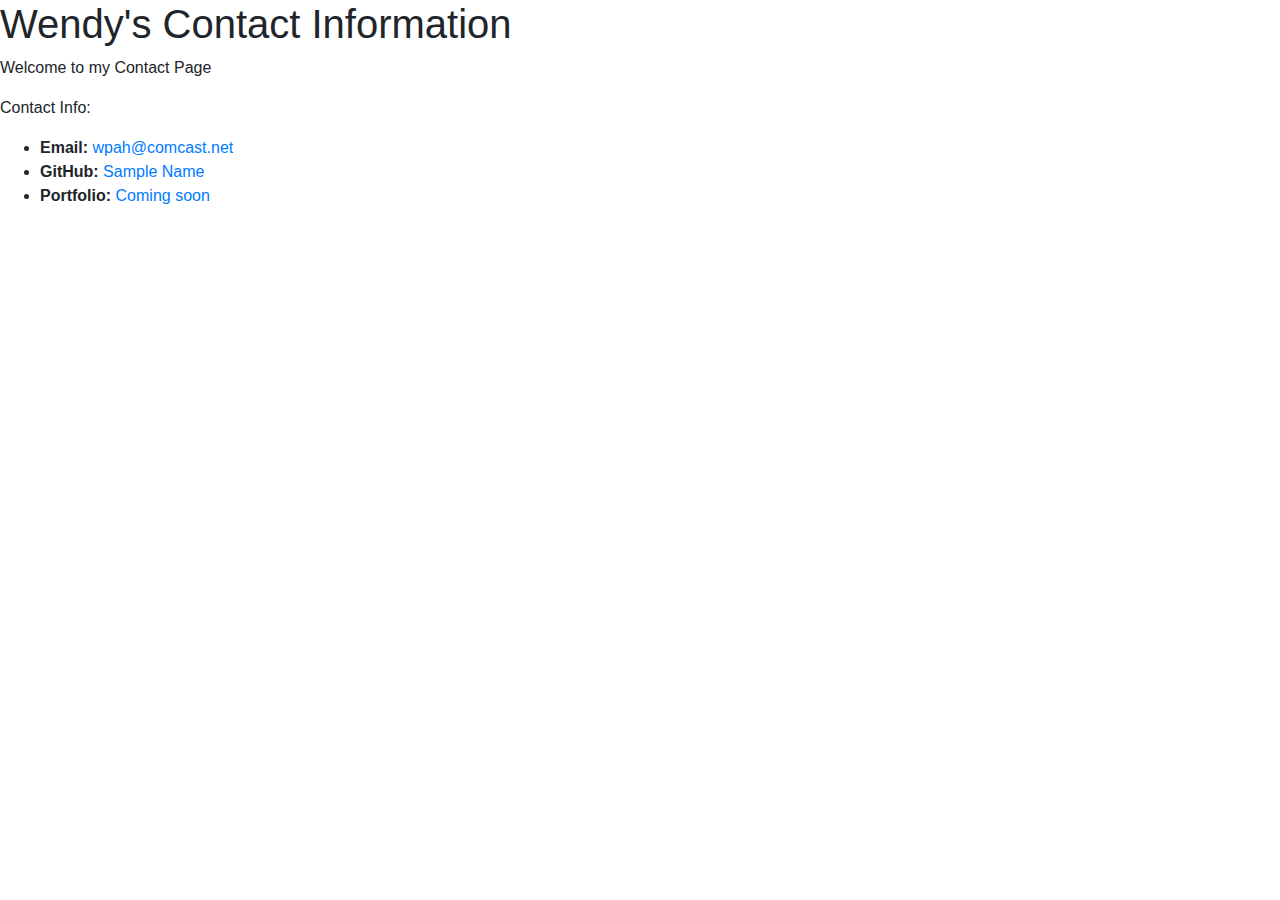
==== Contact.html @ cbf0e55d "first attempt" ====
<!DOCTYPE html>
<html lang="en-us">
    <head>
        <meta charset="UTF-8">
        <meta name="viewport" content="width=device-width, initial-scale=1.0">

        <title>My Contact Page</title>
        <link rel="stylesheet" href="https://stackpath.bootstrapcdn.com/bootstrap/4.3.1/css/bootstrap.min.css" integrity="sha384-ggOyR0iXCbMQv3Xipma34MD+dH/1fQ784/j6cY/iJTQUOhcWr7x9JvoRxT2MZw1T" crossorigin="anonymous">
    </head>

    <body>
        <h1>Wendy's Contact Information</h1>
        <p class ="p-welcome">Welcome to my Contact Page </p>
     

        <section>
            <p id="Contact"> Contact Info:</p>
            <ul>
                    <!-- if the 'a' tag's href is empty it is a holding place for a link, wpah acts like text -->
            <li><strong>Email:</strong> <a href="#">wpah@comcast.net</a></li>
            <li><strong>GitHub:</strong> <a href="">Sample Name</a></li> 
            <li><strong>Portfolio:</strong> <a href ="">Coming soon</a></li>
            </ul>
            <a href="C:\Users\wpah\Homework2\Portfolio.html"></a> 
        </section>
    </body>
</html>
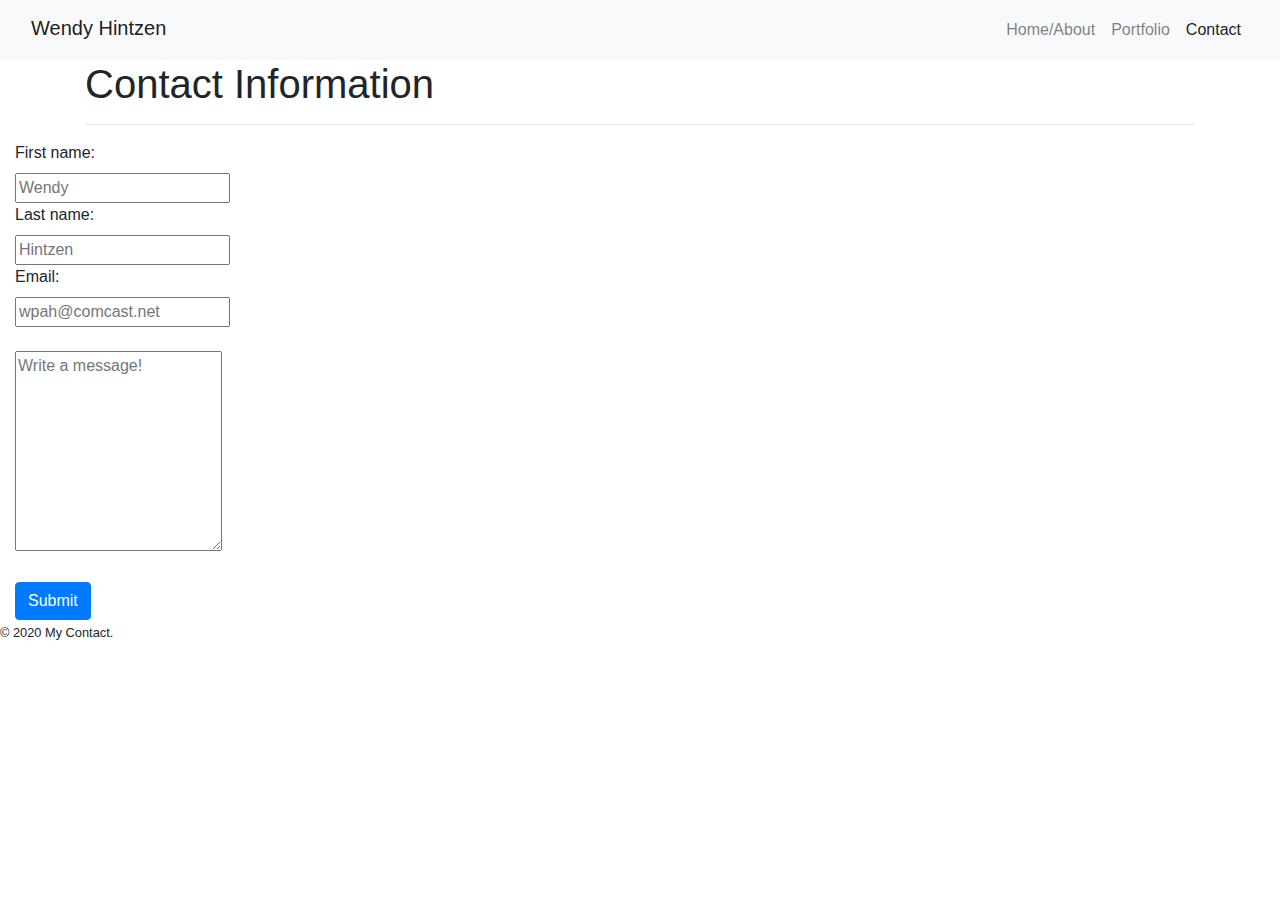
==== commit d3214e8c: "Updating the final version of Homework2" ====
--- a/Contact.html
+++ b/Contact.html
@@ -6,22 +6,79 @@
 
         <title>My Contact Page</title>
         <link rel="stylesheet" href="https://stackpath.bootstrapcdn.com/bootstrap/4.3.1/css/bootstrap.min.css" integrity="sha384-ggOyR0iXCbMQv3Xipma34MD+dH/1fQ784/j6cY/iJTQUOhcWr7x9JvoRxT2MZw1T" crossorigin="anonymous">
+        <link rel="stylesheet" href="https://cdnjs.cloudflare.com/ajax/libs/font-awesome/4.7.0/css/font-awesome.min.css">
+        <link rel="stylesheet" href="./assets/css/contactstyle.css">
     </head>
 
+   <!-- Body Section  -->
     <body>
-        <h1>Wendy's Contact Information</h1>
-        <p class ="p-welcome">Welcome to my Contact Page </p>
-     
+        <nav class="navbar navbar-expand-lg navbar-light bg-light">
+            <div class="container-fluid">
+               <span class="navbar-brand mb-1 h1">Wendy Hintzen</span>               
+                <button class="navbar-toggler" type="button" data-toggle="collapse" data-target="#navbarResponsive">
+                <span class="navbar-toggler-icon"></span>
+                </button>
+                <div class="collapse navbar-collapse" id="navbarResponsive">
+                    <ul class="nav navbar-nav ml-auto">
+                        <li class="nav-item">
+                        <a class="nav-link" href="index.html">Home/About</a>
+                        </li>
+                        <li class="nav-item">
+                        <a class="nav-link" href="Portfolio.html">Portfolio</a>
+                        </li>
+                        <li class="nav-item active">
+                        <a class="nav-link" href="Contact.html">Contact</a>
+                        </li>
+                    </ul>
+                </div>
+            </div>
+        </nav>
 
-        <section>
-            <p id="Contact"> Contact Info:</p>
-            <ul>
-                    <!-- if the 'a' tag's href is empty it is a holding place for a link, wpah acts like text -->
-            <li><strong>Email:</strong> <a href="#">wpah@comcast.net</a></li>
-            <li><strong>GitHub:</strong> <a href="">Sample Name</a></li> 
-            <li><strong>Portfolio:</strong> <a href ="">Coming soon</a></li>
-            </ul>
-            <a href="C:\Users\wpah\Homework2\Portfolio.html"></a> 
+    <!-- This is the body of the Contact page     -->
+        <section class="contact">
+            <div class="container padding">
+                <div class="row padding">
+                        <div class="col-12">
+                            <h1 class="display-5">Contact Information</h1>
+                            <hr> <!--this is the horizontal line below About Me -->     
+                        </div>                                               
+                 </div>
+            </div>         
+                            <!-- This is the input area of the page -->
+            </div class="form">
+                <div class="row "></div>
+                    <div class="col-12">
+                        <div class="form">
+                            <form action ="contactform.php" method="post">
+                                <label for="fname">First name:</label><br>
+                                <input type="text" id="fname" placeholder="Wendy" name="fname">
+                                 <br>
+                                <label for="lname">Last name:</label><br>
+                                <input type="text" id="lname" placeholder="Hintzen" name="lname">
+                                <br>
+                                <label for="email">Email:</label><br>
+                                <input type="text" id="email" placeholder="wpah@comcast.net" name="email">
+                                <br>
+                                <br>
+                                <textarea name="message" placeholder="Write a message!" style="height:200px"></textarea>
+                                <br>
+                                <br>
+                                <button type="Submit" class="btn btn-primary">Submit</button>
+                                <?php
+                                    echo #fname"";
+                                ?>
+                            </form>
+                        </div>
+                    </div>
+                </div>
+            </div>            
         </section>
+
+              <!-- Footer Section  -->
+            <footer>
+                <p><small>
+                        &copy; 2020 My Contact.
+                    </small></p>           
+            </footer>        
     </body>
 </html>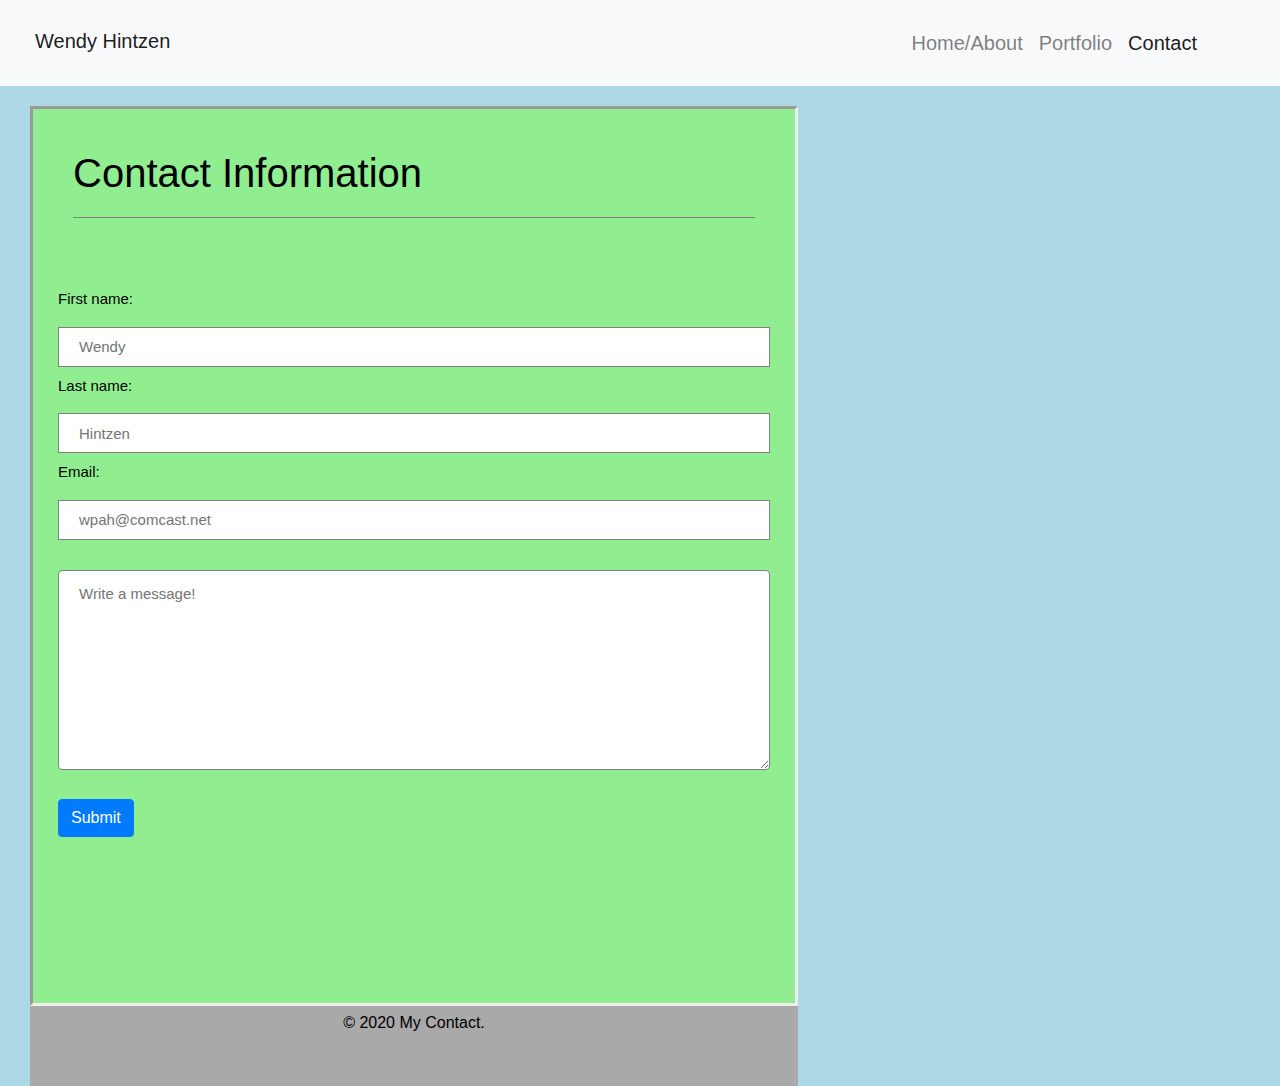
==== commit 66a3c07d: "Updating the Navigation bar to show dropdown links for small screens" ====
--- a/Contact.html
+++ b/Contact.html
@@ -79,6 +79,21 @@
                 <p><small>
                         &copy; 2020 My Contact.
                     </small></p>           
-            </footer>        
+            </footer> 
+            <script
+            src="https://code.jquery.com/jquery-3.4.1.slim.min.js"
+            integrity="sha384-J6qa4849blE2+poT4WnyKhv5vZF5SrPo0iEjwBvKU7imGFAV0wwj1yYfoRSJoZ+n"
+            crossorigin="anonymous"
+        ></script>
+        <script
+            src="https://cdn.jsdelivr.net/npm/popper.js@1.16.0/dist/umd/popper.min.js"
+            integrity="sha384-Q6E9RHvbIyZFJoft+2mJbHaEWldlvI9IOYy5n3zV9zzTtmI3UksdQRVvoxMfooAo"
+            crossorigin="anonymous"
+        ></script>
+        <script
+            src="https://stackpath.bootstrapcdn.com/bootstrap/4.4.1/js/bootstrap.min.js"
+            integrity="sha384-wfSDF2E50Y2D1uUdj0O3uMBJnjuUD4Ih7YwaYd1iqfktj0Uod8GCExl3Og8ifwB6"
+            crossorigin="anonymous"
+        ></script>       
     </body>
 </html>--- a/assets/css/contactstyle.css
+++ b/assets/css/contactstyle.css
@@ -0,0 +1,107 @@
+
+
+* {
+  box-sizing: border-box;
+  margin: 0;
+  padding: 0;
+  box-sizing: border-box;  
+  text-decoration: none;
+  list-style: none;
+}
+
+html, body {
+  height:100%;
+}
+
+body {
+  font-size: 15px;
+  color: black;
+  background-color: lightblue
+}
+
+.padding {
+  padding: 20px;
+}
+
+/* Set the spacing between the links */
+
+.navbar {
+  padding: 20px;
+  display: block;
+  text-decoration: none; 
+}
+
+/* Set the spacing between the links */
+.navbar ul {
+  padding-right: 20px;
+  margin-right: 20px;
+  font-size:  20px;
+}
+
+/* Change the color of links on hover*/
+a:hover  { 
+  background:blue;
+  color:black;
+  transition: .10s;
+} 
+
+/* Body Section */
+.contact {
+  background-color: lightgreen;
+  min-height: 100%;
+  overflow: auto;
+  padding-bottom: 100px;
+  width: 60%;
+  margin-top: 20px;
+  margin-left: 30px;
+  border-style: inset; 
+}
+
+/* Setting for the horizantal rule */
+hr {
+    border-top: 1px solid;
+   margin-top: 20px;
+   margin-bottom: 20px;
+}
+
+form {
+  padding:10px;
+}
+/* Sets the style to the text boxes */
+input[type=text] {
+  width: 100%; 
+  height: 40px;
+  padding: 12px 20px;
+  margin: 8px 0px;
+  cursor: pointer;
+  box-sizing: border-box;
+  border: 1px solid grey;  
+}
+
+ /* Allows the user to know which box is beign entered */
+input[type=text]:focus{
+  background-color: lightblue;  
+}  
+
+/* Text area */
+textarea {
+  width: 100%;   
+  padding: 12px 20px;
+  box-sizing: border-box;
+  border: 1px solid grey;
+  border-radius: 4px;  
+  resize: vertical;
+}
+
+/* Footer */
+footer {
+  background-color: darkgray;
+  position: relative;
+  width:60%;
+  height: 60px;    
+  margin-left: 30px;
+  padding-bottom: 80px;
+  font-size: 20px;
+  text-align: center;
+  clear: both;
+}